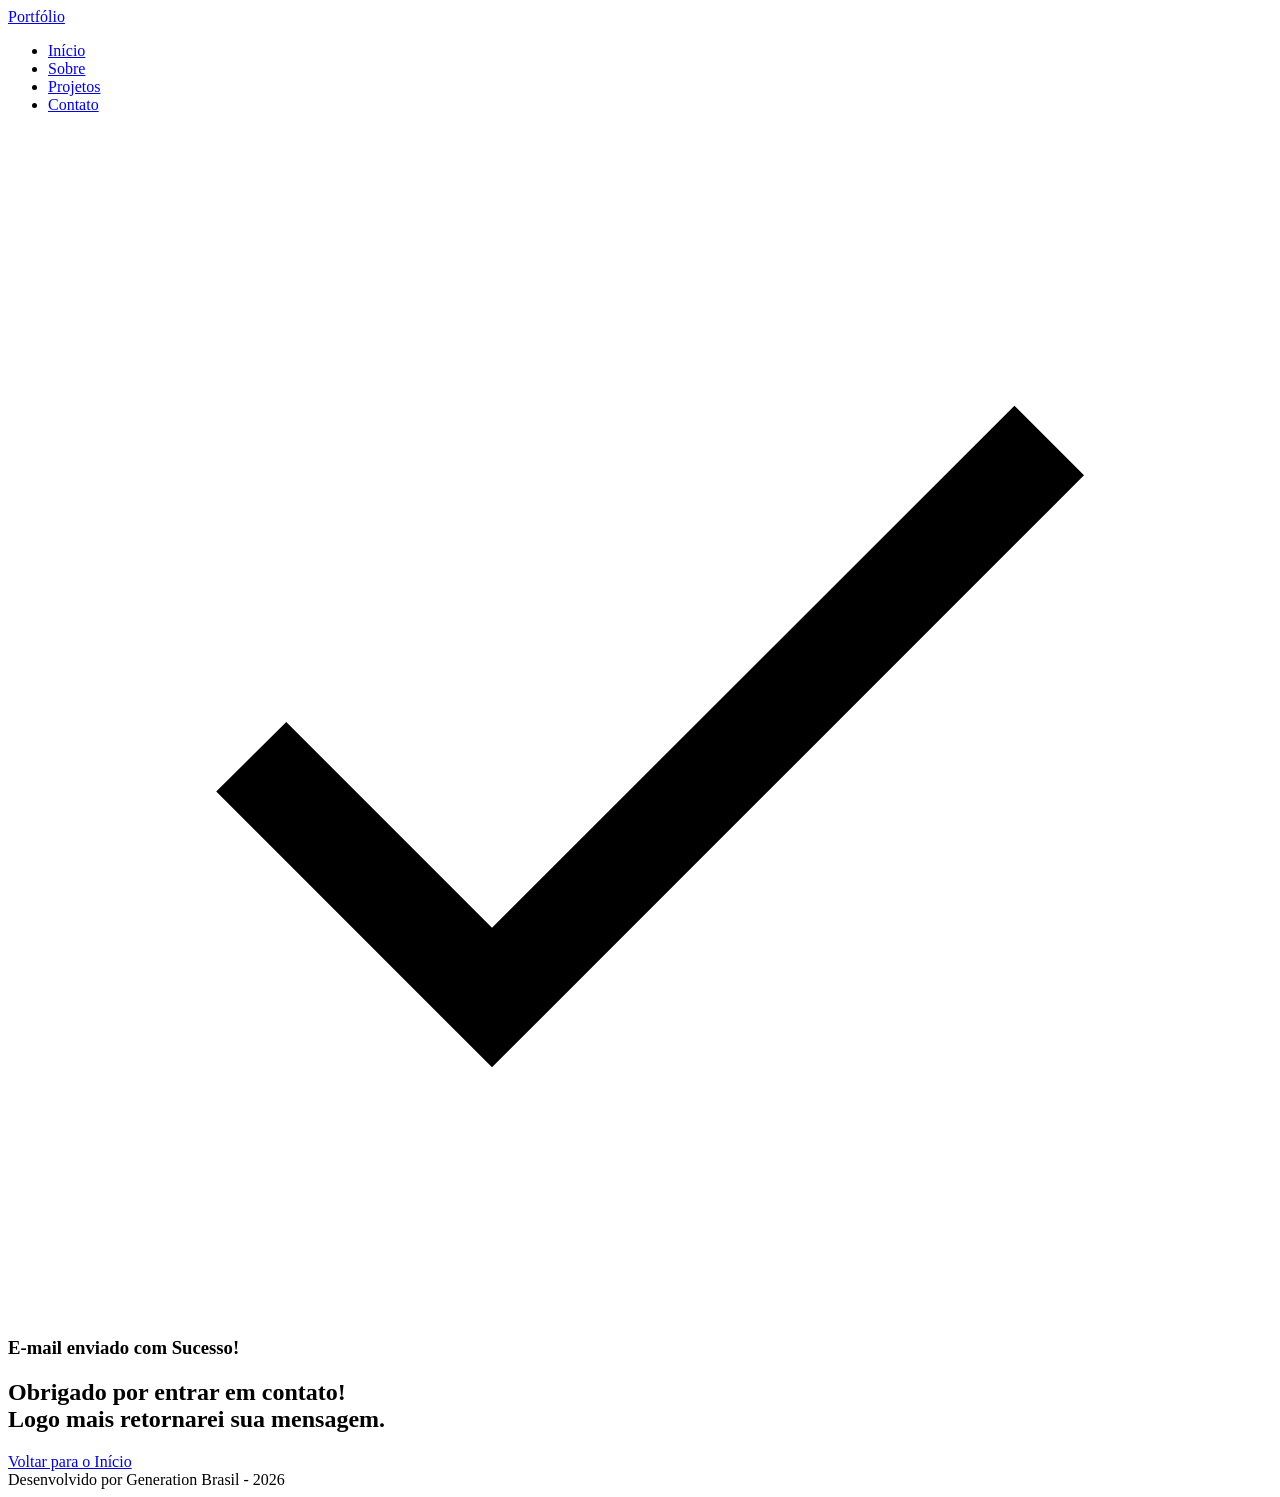
==== succes.html @ c5fa9394 "inicializando meu portifolio com html" ====
<!DOCTYPE html>
<html lang="pt-br">

<head>

    <meta charset="UTF-8">

    <meta name="viewport" content="width=device-width, initial-scale=1.0">

    <meta name="author" content="Generation Brasil">
    <meta name="description"
        content="Portfólio da Generation Brasil, desenvolvedor Full Stack especializado em criar experiências digitais incríveis. Conheça meus projetos e entre em contato.">
    <meta name="robots" content="index, follow">

    <link rel="icon" type="image/svg+xml" href="./assets/img/favicon.svg">

    <title>Portfólio Generation Brasil</title>

</head>

<body>

    <!-- Cabeçalho da Página (header) -->
    <header>
        <div class="menu-content">
          <a href="index.html" id="titulo">Portfólio</a>
      
          <nav>
            <ul class="menu-list">
              <li><a href="index.html#hero">Início</a></li>
              <li><a href="index.html#about">Sobre</a></li>
              <li><a href="index.html#projects">Projetos</a></li>
              <li><a href="index.html#contact">Contato</a></li>
            </ul>
          </nav>
        </div>
      </header>

    <!-- Seção Principal da Página (main) -->
<main>

    <!-- Mensagem de Sucesso -->
    <section class="success-container">
      <article class="success-content">
  
        <figure class="success-icon">
          <img src="./assets/img/success.svg"
            alt="Ilustração de sucesso"
            class="float-animation"
          >
        </figure>
  
        <h1>E-mail enviado com Sucesso!</h1>
        <h2>Obrigado por entrar em contato! <br> Logo mais retornarei sua mensagem.</h2>
  
        <a class="botao" href="index.html">Voltar para o Início</a>
  
      </article>
    </section>
  
  </main>

    <!-- Rodapé da Página (footer) -->
    <footer>
        Desenvolvido por Generation Brasil - 2026
    </footer>

</body>

</html>
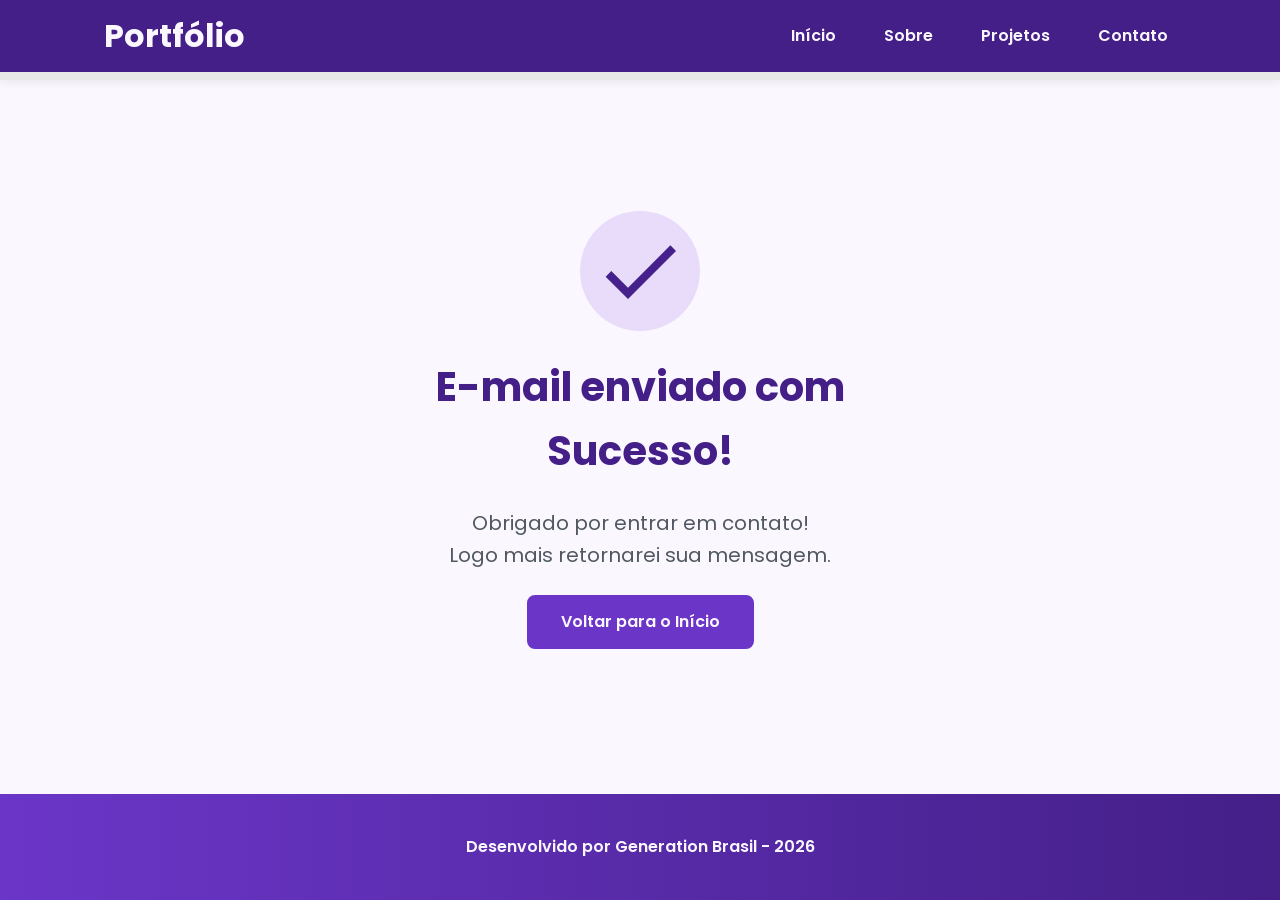
==== commit afd6a785: "estilizando com css" ====
--- a/succes.html
+++ b/succes.html
@@ -2,68 +2,71 @@
 <html lang="pt-br">
 
 <head>
+  <!-- Fontes do Google -->
+  <link rel="preconnect" href="https://fonts.googleapis.com">
+  <link rel="preconnect" href="https://fonts.gstatic.com" crossorigin>
 
-    <meta charset="UTF-8">
+  <!-- Fonte do Google - Poppins -->
+  <link href="https://fonts.googleapis.com/css2?family=Poppins&display=swap" rel="stylesheet">
 
-    <meta name="viewport" content="width=device-width, initial-scale=1.0">
+  <meta charset="UTF-8">
+  <meta name="viewport" content="width=device-width, initial-scale=1.0">
+  <meta name="author" content="Generation Brasil">
+  <meta name="description"
+    content="Portfólio da Generation Brasil, desenvolvedor Full Stack especializado em criar experiências digitais incríveis. Conheça meus projetos e entre em contato.">
+  <meta name="robots" content="index, follow">
 
-    <meta name="author" content="Generation Brasil">
-    <meta name="description"
-        content="Portfólio da Generation Brasil, desenvolvedor Full Stack especializado em criar experiências digitais incríveis. Conheça meus projetos e entre em contato.">
-    <meta name="robots" content="index, follow">
+  <link rel="icon" type="image/svg+xml" href="./assets/img/favicon.svg">
+  <!-- Link para a Folha de Estilo da Página - CSS -->
+  <link rel="stylesheet" href="./assets/css/style.css">
 
-    <link rel="icon" type="image/svg+xml" href="./assets/img/favicon.svg">
-
-    <title>Portfólio Generation Brasil</title>
+  <title>Portfólio Generation Brasil</title>
 
 </head>
 
 <body>
 
-    <!-- Cabeçalho da Página (header) -->
-    <header>
-        <div class="menu-content">
-          <a href="index.html" id="titulo">Portfólio</a>
-      
-          <nav>
-            <ul class="menu-list">
-              <li><a href="index.html#hero">Início</a></li>
-              <li><a href="index.html#about">Sobre</a></li>
-              <li><a href="index.html#projects">Projetos</a></li>
-              <li><a href="index.html#contact">Contato</a></li>
-            </ul>
-          </nav>
-        </div>
-      </header>
+  <!-- Cabeçalho da Página (header) -->
+  <header>
+    <div class="menu-content">
+      <a href="index.html" id="titulo">Portfólio</a>
 
-    <!-- Seção Principal da Página (main) -->
-<main>
+      <nav>
+        <ul class="menu-list">
+          <li><a href="index.html#hero">Início</a></li>
+          <li><a href="index.html#about">Sobre</a></li>
+          <li><a href="index.html#projects">Projetos</a></li>
+          <li><a href="index.html#contact">Contato</a></li>
+        </ul>
+      </nav>
+    </div>
+  </header>
+
+  <!-- Seção Principal da Página (main) -->
+  <main>
 
     <!-- Mensagem de Sucesso -->
     <section class="success-container">
       <article class="success-content">
-  
+
         <figure class="success-icon">
-          <img src="./assets/img/success.svg"
-            alt="Ilustração de sucesso"
-            class="float-animation"
-          >
+          <img src="./assets/img/success.svg" alt="Ilustração de sucesso" class="float-animation">
         </figure>
-  
+
         <h1>E-mail enviado com Sucesso!</h1>
         <h2>Obrigado por entrar em contato! <br> Logo mais retornarei sua mensagem.</h2>
-  
+
         <a class="botao" href="index.html">Voltar para o Início</a>
-  
+
       </article>
     </section>
-  
+
   </main>
 
-    <!-- Rodapé da Página (footer) -->
-    <footer>
-        Desenvolvido por Generation Brasil - 2026
-    </footer>
+  <!-- Rodapé da Página (footer) -->
+  <footer>
+    Desenvolvido por Generation Brasil - 2026
+  </footer>
 
 </body>
 
--- a/assets/css/style.css
+++ b/assets/css/style.css
@@ -0,0 +1,989 @@
+*{
+    margin: 0;
+    padding: 0;
+    box-sizing: border-box;
+    font-family: 'Poppins', sans-serif;
+    font-weight: 400;
+    text-decoration: none;
+    outline: none;
+}
+
+:root {
+    /* Paleta de Cores - Purple */
+    --purple-50: #f4eaff;
+    --purple-100: #e9dcfa;
+    --purple-200: #cdb3f0;
+    --purple-300: #b186e5;
+    --purple-400: #9460db;
+    --purple-500: #6b36c8;
+    --purple-600: #5b2ca0;
+    --purple-700: #4c2177;
+    --purple-800: #441f88;
+    --purple-900: #2a0e4d;
+
+    /* Cores Neutras */
+    --gray-200: #e8e8e8;
+    --gray-400: #505861;
+    --black: #171717;
+    --white: #FAF7FF;
+
+    /* Cores de Estado */
+    --error: #e63946;
+
+    /* Sombras */
+    --shadow-sm: 0 0.25rem 0.5rem rgba(0, 0, 0, 0.05);
+    --shadow-md: 0 0.25rem 0.75rem rgba(107, 54, 200, 0.3);
+    --shadow-lg: 0 0.5rem 1.5rem rgba(107, 54, 200, 0.2);
+
+    /* Espaçamentos */
+    --spacing-xs: 0.5rem;
+    --spacing-sm: 1rem;
+    --spacing-md: 1.5rem;
+    --spacing-lg: 2rem;
+    --spacing-xl: 3rem;
+    --spacing-2xl: 4rem;
+
+    /* Tamanhos de Fonte */
+    --text-sm: 0.75rem;
+    --text-base: 1rem;
+    --text-lg: 1.25rem;
+    --text-xl: 1.5rem;
+    --text-2xl: 2rem;
+    --text-3xl: 2.5rem;
+
+    /* Border Radius */
+    --radius-sm: 0.25rem;
+    --radius-md: 0.5rem;
+    --radius-lg: 1rem;
+    --radius-xl: 2rem;
+    --radius-full: 50%;
+
+    /* Animação Padrão */
+    --transition-default: all 0.3s ease;
+}
+html {
+    scroll-behavior: smooth;
+}
+
+body {
+    display: flex;
+    flex-direction: column;
+    min-height: 100vh;
+    background-color: var(--white);
+    line-height: 1.6;
+    color: var(--black);
+}
+
+main {
+    flex: 1;
+}
+
+.section-container{
+    max-width: 70rem;
+    margin: 0 auto;
+    padding: var(--spacing-lg) var(--spacing-md);
+    scroll-margin-top: 6rem;
+}
+
+.buttons-container {
+    display: flex;
+    gap: var(--spacing-sm);
+}
+
+.botao,
+.botao-outline {
+    display: inline-block;
+    padding: 0.75rem 2rem;
+    border: 0.15rem solid transparent;
+    border-radius: var(--radius-md);
+    font-size: var(--text-base);
+    font-weight: 600;
+    text-align: center;
+    cursor: pointer;
+    transition: var(--transition-default);
+}
+
+/* Botao preenchido (primário) */
+.botao {
+    border-color: var(--purple-500);
+    background-color: var(--purple-500);
+    color: var(--white);
+}
+
+.botao:hover {
+    border-color: var(--purple-800);
+    background-color: var(--purple-800);
+    box-shadow: var(--shadow-md);
+    transform: translateY(-0.25rem);
+}
+
+/* Botão outline (secundário) */
+.botao-outline {
+    border-color: var(--purple-500);
+    background-color: transparent;
+    color: var(--purple-500);
+}
+
+.botao-outline:hover {
+    border-color: var(--purple-500);
+    background-color: var(--purple-500);
+    color: var(--white);
+    transform: translateY(-0.25rem);
+}
+
+/* Modificador para botões pequenos (usado em projetos) */
+.botao.botao-sm,
+.botao-outline.botao-sm {
+    min-width: 6rem;
+    padding: 0.25rem var(--spacing-sm);
+    border-width: 0.125rem;
+    border-radius: 0.25rem;
+    font-size: var(--text-sm);
+}
+
+header {
+    position: sticky;
+    top: 0;
+    z-index: 1000;
+    width: 100%;
+    height: 5rem;
+    border-bottom: var(--spacing-xs) solid var(--gray-200);
+    background-color: var(--purple-800);
+    box-shadow: var(--shadow-sm);
+}
+
+header a {
+    font-weight: 600;
+    color: var(--white);
+    transition: color 0.3s ease;
+}
+
+header a:hover {
+    color: var(--purple-100);
+}
+
+#titulo {
+    font-size: var(--text-2xl);
+    font-weight: 700;
+}
+
+.menu-content {
+    display: flex;
+    justify-content: space-between;
+    align-items: center;
+    max-width: 70rem;
+    height: 100%;
+    margin: 0 auto;
+    padding: 0 var(--spacing-md);
+}
+
+.menu-list {
+    display: flex;
+    gap: var(--spacing-lg);
+    list-style: none;
+}
+
+.menu-list a {
+    padding: var(--spacing-xs);
+}
+
+.hero-container {
+    display: flex;
+    align-items: center;
+    gap: var(--spacing-2xl);
+    min-height: calc(100vh - 5rem);
+}
+
+.hero-content {
+    display: flex;
+    flex: 1;
+    flex-direction: column;
+    gap: var(--spacing-md);
+}
+
+.hero-content span {
+    font-size: var(--text-xl);
+    font-weight: 700;
+}
+
+.hero-content h1 {
+    font-size: var(--text-3xl);
+    font-weight: 700;
+}
+
+.hero-image {
+    display: flex;
+    flex: 1;
+    justify-content: center;
+}
+
+.hero-image img {
+    width: 100%;
+    max-width: 100%;
+    border-radius: var(--radius-xl);
+}
+
+/* Animação flutuante */
+@keyframes float {
+    0%,
+    100% {
+        transform: translateY(0);
+    }
+
+    50% {
+        transform: translateY(-1.25rem);
+    }
+}
+
+.float-animation {
+    animation: float 3s ease-in-out infinite;
+}
+
+.about-container {
+    display: flex;
+    align-items: center;
+    gap: var(--spacing-2xl);
+    margin: var(--spacing-2xl) auto;
+    border-radius: var(--radius-lg);
+    background-color: var(--gray-200);
+}
+
+.about-image {
+    flex: 0 0 17.5rem;
+}
+
+.about-image img {
+    width: 100%;
+    border: 0.35rem solid var(--purple-500);
+    border-radius: var(--radius-full);
+    box-shadow: var(--shadow-lg);
+}
+
+.about-content h2,
+.projects-container h2,
+.contact-info h2 {
+    margin-bottom: var(--spacing-md);
+    font-size: var(--text-3xl);
+    font-weight: 700;
+    color: var(--purple-800);
+}
+
+.about-content p {
+    margin-bottom: var(--spacing-sm);
+    text-align: justify;
+}
+
+.about-buttons-data {
+    display: flex;
+    justify-content: space-between;
+    align-items: center;
+    gap: var(--spacing-lg);
+    margin-top: var(--spacing-lg);
+}
+
+.about-buttons-data .botao {
+    margin-right: auto;
+}
+
+.data-container {
+    display: flex;
+    gap: var(--spacing-lg);
+    margin-top: 0;
+}
+
+.data-item {
+    display: flex;
+    flex-direction: column;
+    align-items: center;
+}
+
+.data-number {
+    font-size: var(--text-xl);
+    font-weight: 700;
+    text-align: center;
+    color: var(--purple-500);
+}
+
+.data-label {
+    font-size: var(--text-base);
+    text-align: center;
+    color: var(--gray-400);
+}
+
+.projects-container {
+    scroll-margin-top: 3rem;
+    margin: var(--spacing-2xl) auto;
+    text-align: center;
+}
+
+.projects-swiper {
+    position: relative;
+    width: 100%;
+    padding: var(--spacing-sm) var(--spacing-xl) var(--spacing-xl);
+    overflow: hidden;
+}
+
+.project-card {
+    display: flex;
+    flex-direction: column;
+    width: 100%;
+    height: 100%;
+    border: 0.15rem solid var(--gray-200);
+    border-radius: var(--radius-lg);
+    background-color: var(--white);
+    box-shadow: var(--shadow-sm);
+    overflow: hidden;
+    transition: var(--transition-default);
+}
+
+.project-card:hover {
+    box-shadow: var(--shadow-lg);
+}
+
+.project-image {
+    display: flex;
+    align-items: center;
+    justify-content: center;
+    width: 100%;
+    height: 10rem;
+    background: linear-gradient(135deg, var(--purple-50) 0%, var(--purple-100) 100%);
+}
+
+.project-image img {
+    width: 75%;
+    height: 75%;
+    max-width: 7rem;
+    max-height: 7rem;
+    object-fit: contain;
+    transition: transform 0.3s ease;
+}
+
+.project-content {
+    display: flex;
+    flex: 1;
+    flex-direction: column;
+    padding: var(--spacing-md);
+    text-align: left;
+}
+
+.project-content h3 {
+    margin-bottom: 0.75rem;
+    font-size: var(--text-lg);
+    font-weight: 700;
+}
+
+.project-content p {
+    flex: 1;
+    margin-bottom: var(--spacing-sm);
+    font-size: 0.95rem;
+    color: var(--gray-400);
+}
+
+.project-tags {
+    display: flex;
+    flex-wrap: wrap;
+    gap: var(--spacing-xs);
+}
+
+.tag {
+    padding: 0.375rem 0.75rem;
+    border-radius: var(--radius-sm);
+    background-color: var(--purple-100);
+    font-size: var(--text-sm);
+    font-weight: 600;
+    color: var(--purple-800);
+}
+
+.project-buttons {
+    display: flex;
+    justify-content: center;
+    align-items: center;
+    gap: 0.75rem;
+    margin-top: var(--spacing-sm);
+}
+
+.swiper-wrapper {
+    align-items: stretch;
+}
+
+.swiper-slide {
+    display: flex;
+    height: auto;
+}
+
+/* Botões do Swiper (navegação) */
+.swiper-button-next,
+.swiper-button-prev {
+    width: 3rem;
+    height: 3rem;
+}
+
+.swiper-button-next:after,
+.swiper-button-prev:after {
+    font-size: var(--text-lg);
+    color: var(--purple-500);
+}
+
+.swiper-button-next:hover:after,
+.swiper-button-prev:hover:after {
+    color: var(--purple-800);
+}
+
+/* Indicadores de paginação */
+.swiper-pagination-bullet {
+    width: 0.75rem;
+    height: 0.75rem;
+    background-color: var(--gray-200);
+    opacity: 1;
+}
+
+.swiper-pagination-bullet-active {
+    width: var(--spacing-lg);
+    border-radius: var(--radius-sm);
+    background-color: var(--purple-500);
+}
+
+.contact-container {
+    display: grid;
+    grid-template-columns: 1fr 1fr;
+    gap: var(--spacing-2xl);
+}
+
+.contact-info h2 {
+    margin-bottom: var(--spacing-md);
+}
+
+.contact-info p {
+    margin-bottom: var(--spacing-lg);
+}
+
+.social-container {
+    display: flex;
+    justify-content: center;
+    gap: var(--spacing-xl);
+}
+
+.social-icon {
+    width: 5rem;
+    height: 5rem;
+    padding: 0.75rem;
+    border-radius: var(--radius-md);
+    transition: var(--transition-default);
+}
+
+.social-icon img {
+    width: 100%;
+    filter: brightness(0) saturate(100%);
+    transition: filter 0.3s ease;
+}
+
+.social-icon:hover img {
+    filter: brightness(0)
+             saturate(100%)
+             invert(42%)
+             sepia(93%)
+             saturate(1352%)
+             hue-rotate(243deg)
+             brightness(79%)
+             contrast(91%);
+}
+/* Formulário */
+form {
+    display: flex;
+    flex-direction: column;
+    gap: 0.75rem;
+}
+
+form label {
+    font-size: var(--text-base);
+    font-weight: 600;
+}
+
+form input,
+form textarea {
+    width: 100%;
+    padding: 0.5rem var(--spacing-sm);
+    border: 0.25rem solid var(--gray-200);
+    border-radius: var(--radius-md);
+    font-family: inherit;
+    font-size: var(--text-base);
+    transition: border-color 0.3s ease;
+}
+
+form input:focus,
+form textarea:focus {
+    border-color: var(--purple-500);
+    outline: none;
+}
+
+form textarea {
+    min-height: 5rem;
+    resize: none;
+}
+
+form span {
+    margin-top: -0.75rem;
+    font-size: var(--text-sm);
+    color: var(--error);
+}
+
+footer {
+    padding: 2.5rem;
+    background: linear-gradient(to right, var(--purple-500), var(--purple-800));
+    font-weight: 600;
+    text-align: center;
+    color: var(--white);
+}
+
+.success-container {
+    display: flex;
+    flex-direction: column;
+    justify-content: center;
+    align-items: center;
+    width: 100%;
+    min-height: calc(100vh - 12.5rem);
+    padding: var(--spacing-xl) var(--spacing-md);
+}
+
+.success-content {
+    display: flex;
+    flex-direction: column;
+    align-items: center;
+    gap: var(--spacing-md);
+    max-width: 37.5rem;
+    text-align: center;
+}
+
+.success-content h1 {
+    font-size: var(--text-3xl);
+    font-weight: 700;
+    color: var(--purple-800);
+}
+
+.success-content h2 {
+    font-size: var(--text-lg);
+    color: var(--gray-400);
+}
+
+.success-icon {
+    display: flex;
+    align-items: center;
+    justify-content: center;
+    width: 7.5rem;
+    height: 7.5rem;
+    border-radius: var(--radius-full);
+    background-color: var(--purple-100);
+}
+
+.success-icon img {
+    width: 6rem;
+    height: 6rem;
+    filter: brightness(0)
+             saturate(100%)
+             invert(11%)
+             sepia(69%)
+             saturate(3759%)
+             hue-rotate(256deg)
+             brightness(101%)
+             contrast(96%);
+}
+
+@media screen and (max-width: 1024px) {
+
+    /* Layout */
+    .section-container {
+        padding: var(--spacing-lg) var(--spacing-md);
+    }
+
+    /* Tipografia */
+    .section-container h1 {
+        font-size: var(--text-3xl);
+    }
+
+    .section-container h2 {
+        font-size: var(--text-2xl);
+    }
+
+    .section-container p  {
+        font-size: var(--text-base);
+    }
+
+    .section-container span {
+        font-size: var(--text-lg);
+    }
+
+    .success-content h1 {
+        font-size: var(--text-3xl);
+    }
+
+    .success-content h2 {
+        font-size: var(--text-xl);
+    }
+
+    /* Header - Oculta menu em telas pequenas */
+    @media (max-width: 768px) {
+        .menu-list {
+            display: none;
+        }
+    }
+
+    /* Hero */
+    .hero-container {
+        flex-direction: column-reverse;
+        gap: var(--spacing-lg);
+        min-height: 60vh;
+        text-align: center;
+    }
+
+    .hero-content,
+    .hero-image {
+        width: 90%;
+    }
+
+    .hero-image img {
+        object-fit: cover;
+    }
+
+    .buttons-container {
+        justify-content: center;
+        width: 100%;
+    }
+
+    .hero-container .botao,
+    .hero-container .botao-outline {
+        padding: 0.75rem 1.5rem;
+        font-size: 0.95rem;
+        white-space: nowrap;
+    }
+
+    /* About */
+    .about-container {
+        flex-direction: column;
+        gap: var(--spacing-md);
+        margin: var(--spacing-lg);
+        padding: var(--spacing-lg);
+    }
+
+    .about-image {
+        flex: 0 0 auto;
+        width: 100%;
+        display: flex;
+        justify-content: center;
+    }
+
+    .about-image img {
+        max-width: 16rem;
+        width: 100%;
+    }
+
+    .about-content {
+        width: 100%;
+    }
+
+    .about-buttons-data {
+        flex-direction: column;
+        gap: var(--spacing-md);
+        align-items: stretch;
+    }
+
+    .about-buttons-data .botao {
+        margin-right: 0;
+    }
+
+    .data-container {
+        justify-content: center;
+        width: 100%;
+    }
+
+    /* Projects */
+    .projects-container {
+        margin: var(--spacing-lg) auto 0;
+    }
+
+    .projects-swiper {
+        margin: 0;
+        padding: var(--spacing-sm) var(--spacing-lg) 2.5rem;
+    }
+
+    .project-card {
+        width: 100%;
+        height: 30rem;
+        min-height: 30rem;
+        max-height: 30rem;
+        max-width: 100%;
+    }
+
+    .project-content {
+        display: flex;
+        flex-direction: column;
+        justify-content: space-between;
+        height: 100%;
+    }
+
+    .project-content p {
+        flex: 1;
+        overflow: hidden;
+    }
+
+    .project-tags {
+        min-height: 2.5rem;
+        align-items: flex-start;
+    }
+
+    .swiper-wrapper {
+        align-items: stretch;
+    }
+
+    .swiper-slide {
+        display: flex;
+        justify-content: center;
+        align-items: stretch;
+        height: auto;
+    }
+
+    .swiper-button-next,
+    .swiper-button-prev {
+        display: none;
+    }
+
+    /* Contact */
+    .contact-container {
+        grid-template-columns: 1fr;
+        gap: var(--spacing-lg);
+        width: 90%;
+        margin: 0 auto;
+    }
+
+    /* Success Page */
+    .success-container {
+        padding: var(--spacing-xl) var(--spacing-md);
+        min-height: calc(100vh - 10rem);
+    }
+
+    .success-content {
+        gap: var(--spacing-lg);
+        max-width: 35rem;
+    }
+
+    .success-icon {
+        width: 6rem;
+        height: 6rem;
+    }
+
+    .success-icon img {
+        width: 5rem;
+        height: 5rem;
+    }
+}
+
+@media screen and (max-width: 480px) {
+
+    /* Layout */
+    .section-container {
+        padding: var(--spacing-md) var(--spacing-sm);
+    }
+
+    /* Tipografia Mobile */
+    .section-container h1 {
+        font-size: var(--text-xl);
+    }
+
+    .section-container h2 {
+        font-size: var(--text-xl);
+    }
+
+    .section-container p {
+        font-size: var(--text-base);
+    }
+
+    .section-container span {
+        font-size: var(--text-lg);
+    }
+
+    .success-content h1 {
+        font-size: var(--text-xl);
+    }
+
+    .success-content h2 {
+        font-size: var(--text-base);
+    }
+
+    /* Header */
+    #titulo {
+        font-size: var(--text-xl);
+    }
+
+    .menu-list {
+        display: none;
+    }
+
+    /* Hero */
+    .hero-container {
+        gap: var(--spacing-sm);
+    }
+
+    .hero-content {
+        gap: var(--spacing-xs);
+        width: 100%;
+    }
+
+    .buttons-container {
+        flex-direction: column;
+        gap: 0.75rem;
+        width: 100%;
+    }
+
+    .buttons-container .botao,
+    .buttons-container .botao-outline {
+        width: 100%;
+    }
+
+    .hero-container .botao,
+    .hero-container .botao-outline {
+        padding: 0.75rem 1rem;
+        font-size: 0.95rem;
+        white-space: nowrap;
+    }
+
+    .hero-image {
+        width: 100%;
+    }
+
+    .hero-image img {
+        max-width: 20rem;
+    }
+
+    /* About */
+    .about-container {
+        margin: var(--spacing-lg) 0.5rem;
+        padding: var(--spacing-md);
+    }
+
+    .about-image img {
+        max-width: 14rem;
+    }
+
+    .about-buttons-data .botao,
+    .about-buttons-data .botao-outline {
+        width: 100%;
+        padding: 0.75rem var(--spacing-lg);
+        font-size: var(--text-base);
+        text-align: center;
+    }
+
+    .data-number {
+        font-size: var(--text-lg);
+    }
+
+    .data-label {
+        font-size: var(--text-sm);
+    }
+
+    /* Projects */
+    .projects-container {
+        margin: var(--spacing-lg) auto 0;
+    }
+
+    .projects-swiper {
+        position: relative;
+        margin: 0;
+        padding: var(--spacing-sm) 0 2rem 0;
+        overflow: visible;
+    }
+
+    .project-card {
+        width: 100%;
+        height: 20rem;
+        max-width: 20rem;
+    }
+
+    .project-image {
+        height: 10rem;
+    }
+
+    .project-content {
+        padding: var(--spacing-md);
+    }
+
+    .project-content h3 {
+        font-size: 1.25rem;
+    }
+
+    .project-content p {
+        font-size: 0.95rem;
+    }
+
+    /* Contact */
+    .contact-container {
+        width: 100%;
+    }
+
+    .contact-info p {
+        margin-bottom: var(--spacing-md);
+    }
+
+    .social-container {
+        flex-wrap: wrap;
+        gap: var(--spacing-lg);
+        margin-bottom: var(--spacing-xs);
+    }
+
+    .social-icon {
+        width: 4rem;
+        height: 4rem;
+    }
+
+    /* Formulário */
+    form {
+        gap: var(--spacing-sm);
+    }
+
+    form label {
+        font-size: 0.95rem;
+    }
+
+    form input,
+    form textarea {
+        padding: 0.75rem;
+        font-size: var(--text-base);
+    }
+
+    form button {
+        padding: 0.75rem var(--spacing-md);
+        font-size: var(--text-base);
+    }
+
+    /* Footer */
+    footer {
+        padding: var(--spacing-md) var(--spacing-sm);
+        font-size: var(--text-sm);
+    }
+
+    /* Success Page */
+    .success-container {
+        padding: var(--spacing-lg) var(--spacing-sm);
+        min-height: calc(100vh - 8rem);
+    }
+
+    .success-content {
+        gap: var(--spacing-md);
+        max-width: 100%;
+        padding: 0 var(--spacing-sm);
+    }
+
+    .success-icon {
+        width: 5rem;
+        height: 5rem;
+    }
+
+    .success-icon img {
+        width: 4rem;
+        height: 4rem;
+    }
+
+    .success-content .botao {
+        width: 100%;
+        max-width: 20rem;
+        padding: 0.75rem var(--spacing-lg);
+    }
+}
